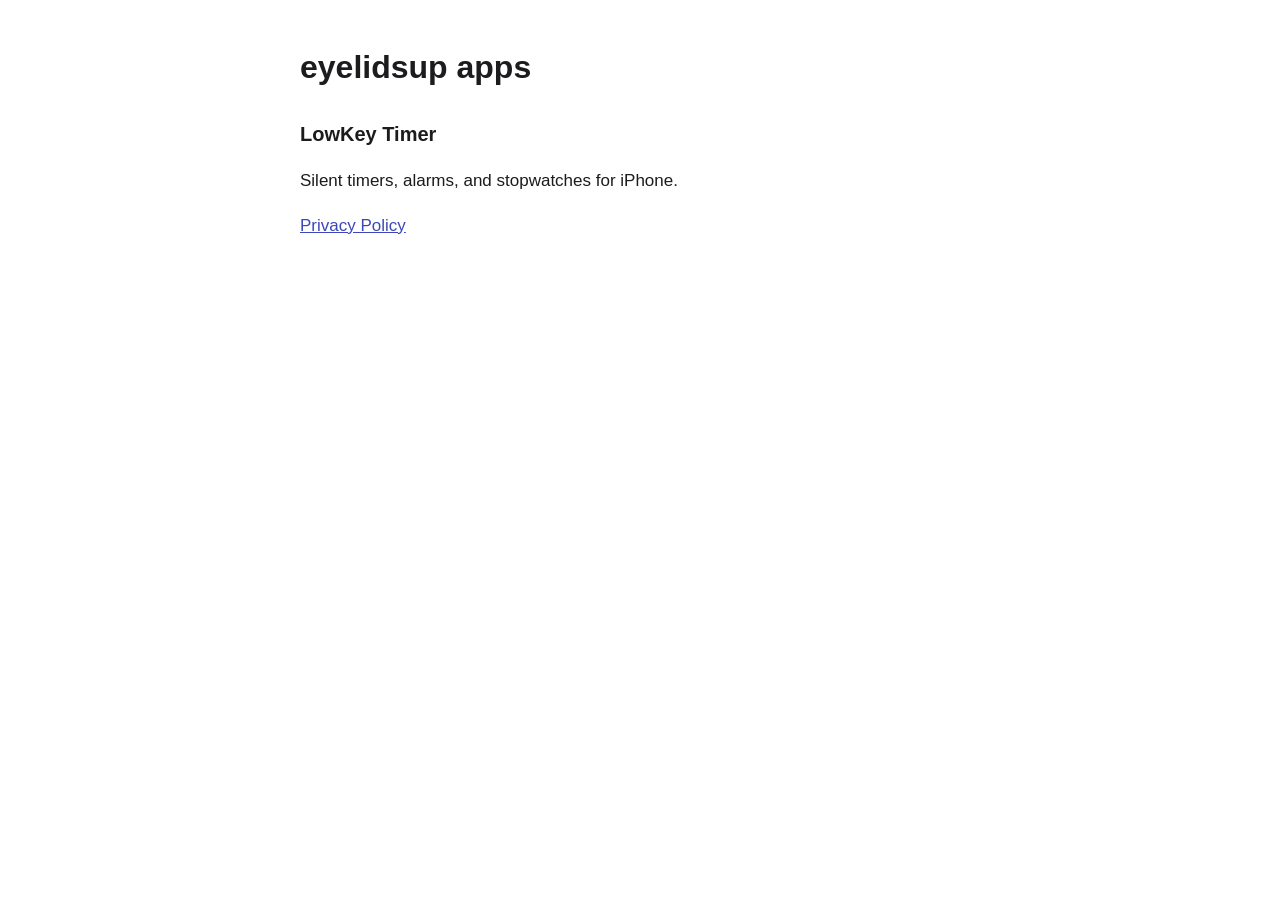
==== index.html @ e225acdd "Add LowKey Timer privacy policy Co-Authored-By: Claude Opus 5.5 <noreply@anthropic.com>" ====
<!doctype html>
<html lang="en">
<head>
<meta charset="utf-8">
<meta name="viewport" content="width=device-width, initial-scale=1">
<title>eyelidsup apps</title>
<link rel="stylesheet" href="/style.css">
</head>
<body>
<main>
<h1>eyelidsup apps</h1>
<h2>LowKey Timer</h2>
<p>Silent timers, alarms, and stopwatches for iPhone.</p>
<p><a href="/lowkey-timer/privacy/">Privacy Policy</a></p>
</main>
</body>
</html>
---- style.css ----
:root { --bg: #ffffff; --text: #1c1c1e; --muted: #5f5e5a; --accent: #3D48B8; }
@media (prefers-color-scheme: dark) {
  :root { --bg: #000000; --text: #f2f2f7; --muted: #aeaeb2; --accent: #5A6AE2; }
}
body { margin: 0; background: var(--bg); color: var(--text);
  font: 17px/1.6 -apple-system, BlinkMacSystemFont, "Helvetica Neue", Arial, sans-serif; }
main { max-width: 680px; margin: 0 auto; padding: 48px 16px 64px; }
h1 { font-size: 32px; line-height: 1.2; margin: 0 0 4px; }
h2 { font-size: 20px; margin: 32px 0 8px; }
.muted { color: var(--muted); }
a { color: var(--accent); }
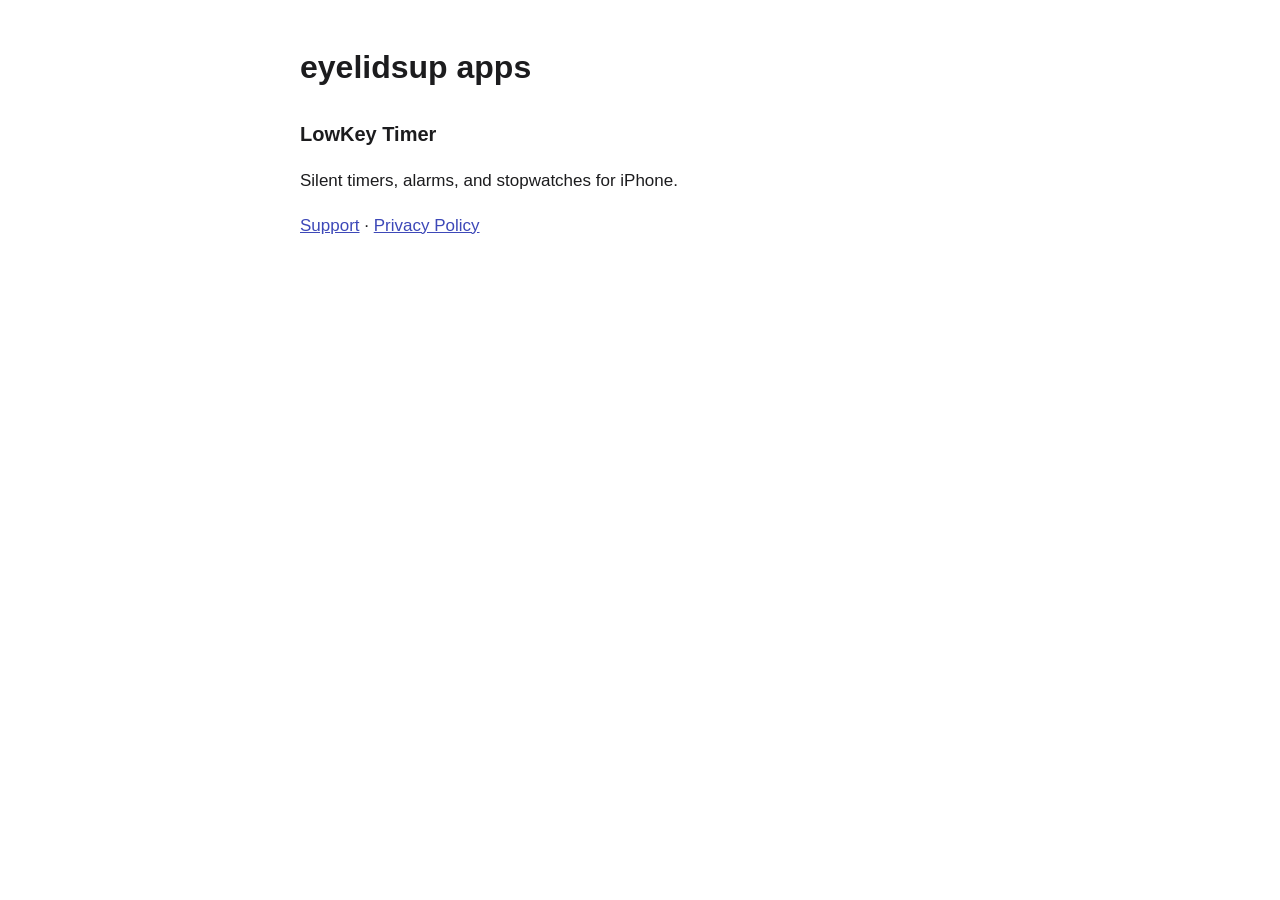
==== commit 71992647: "Add LowKey Timer support page and contact email Co-Authored-By: Claude Opus 5.5 <noreply@anthropic.c" ====
--- a/index.html
+++ b/index.html
@@ -11,7 +11,7 @@
 <h1>eyelidsup apps</h1>
 <h2>LowKey Timer</h2>
 <p>Silent timers, alarms, and stopwatches for iPhone.</p>
-<p><a href="/lowkey-timer/privacy/">Privacy Policy</a></p>
+<p><a href="/lowkey-timer/support/">Support</a> · <a href="/lowkey-timer/privacy/">Privacy Policy</a></p>
 </main>
 </body>
 </html>
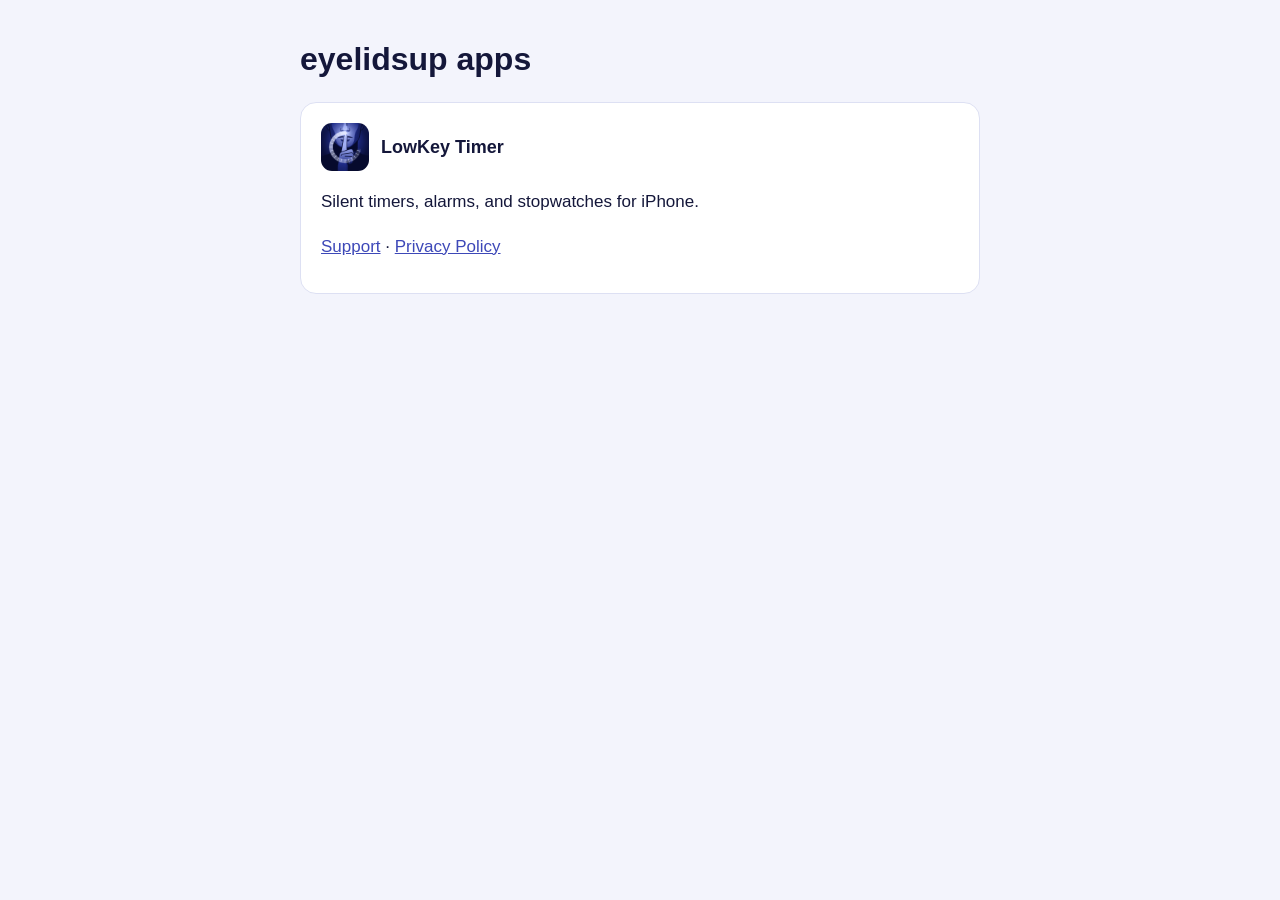
==== commit d64f01f6: "LowKey colors: Hush Blue on navy, app icon header, footer links Co-Authored-By: Claude Opus 5.5 <nor" ====
--- a/index.html
+++ b/index.html
@@ -5,13 +5,19 @@
 <meta name="viewport" content="width=device-width, initial-scale=1">
 <title>eyelidsup apps</title>
 <link rel="stylesheet" href="/style.css">
+<link rel="icon" href="/lowkey-timer/icon.jpg">
+<link rel="apple-touch-icon" href="/lowkey-timer/icon.jpg">
+<meta name="theme-color" content="#f3f4fc" media="(prefers-color-scheme: light)">
+<meta name="theme-color" content="#0b0d22" media="(prefers-color-scheme: dark)">
 </head>
 <body>
 <main>
 <h1>eyelidsup apps</h1>
-<h2>LowKey Timer</h2>
+<div class="card">
+<a class="brand" href="/lowkey-timer/support/" style="margin:16px 0 0"><img src="/lowkey-timer/icon.jpg" alt="">LowKey Timer</a>
 <p>Silent timers, alarms, and stopwatches for iPhone.</p>
 <p><a href="/lowkey-timer/support/">Support</a> · <a href="/lowkey-timer/privacy/">Privacy Policy</a></p>
+</div>
 </main>
 </body>
 </html>
--- a/style.css
+++ b/style.css
@@ -1,11 +1,25 @@
-:root { --bg: #ffffff; --text: #1c1c1e; --muted: #5f5e5a; --accent: #3D48B8; }
+/* LowKey colors: Hush Blue on deep navy, like the app and its lock screen card. */
+:root {
+  --bg: #f3f4fc; --surface: #ffffff; --text: #14173a; --muted: #565b80;
+  --accent: #3d48b8; --rule: #dde0f3;
+}
 @media (prefers-color-scheme: dark) {
-  :root { --bg: #000000; --text: #f2f2f7; --muted: #aeaeb2; --accent: #5A6AE2; }
+  :root {
+    --bg: #0b0d22; --surface: #161a42; --text: #eef0ff; --muted: #a3a8cc;
+    --accent: #7d8af0; --rule: #262b5c;
+  }
 }
 body { margin: 0; background: var(--bg); color: var(--text);
   font: 17px/1.6 -apple-system, BlinkMacSystemFont, "Helvetica Neue", Arial, sans-serif; }
-main { max-width: 680px; margin: 0 auto; padding: 48px 16px 64px; }
+main { max-width: 680px; margin: 0 auto; padding: 40px 16px 64px; }
+.brand { display: flex; align-items: center; gap: 12px; margin-bottom: 28px;
+  color: var(--text); text-decoration: none; font-weight: 600; font-size: 18px; }
+.brand img { width: 48px; height: 48px; border-radius: 11px; }
 h1 { font-size: 32px; line-height: 1.2; margin: 0 0 4px; }
-h2 { font-size: 20px; margin: 32px 0 8px; }
+h2 { font-size: 20px; margin: 32px 0 8px; color: var(--accent); }
 .muted { color: var(--muted); }
 a { color: var(--accent); }
+.card { background: var(--surface); border: 1px solid var(--rule);
+  border-radius: 16px; padding: 4px 20px 16px; margin-top: 24px; }
+footer { margin-top: 48px; padding-top: 16px; border-top: 1px solid var(--rule);
+  color: var(--muted); font-size: 15px; }
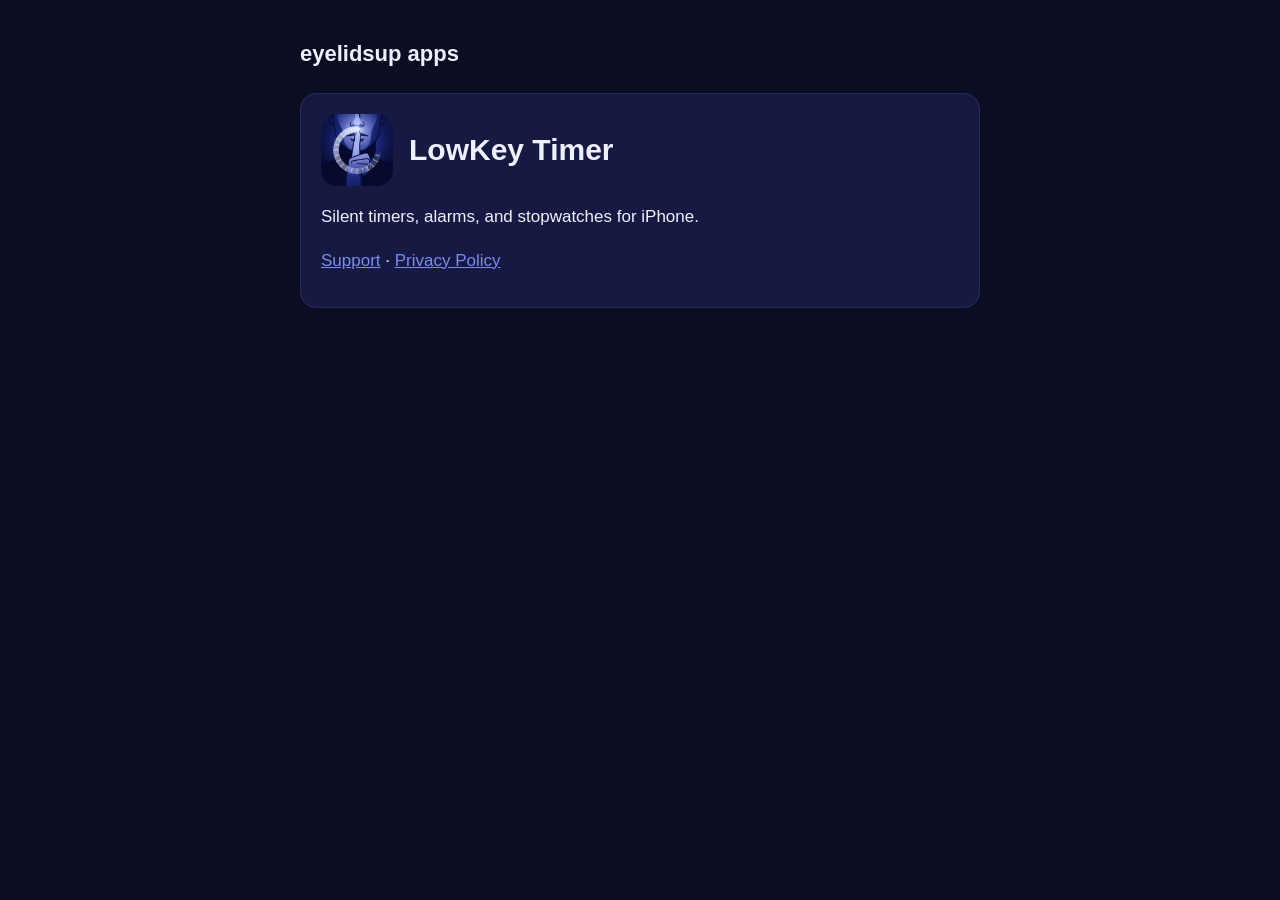
==== commit 879523e2: "Keep the site navy in light mode too, like the app's default Co-Authored-By: Claude Opus 5.5 <norepl" ====
--- a/index.html
+++ b/index.html
@@ -7,8 +7,7 @@
 <link rel="stylesheet" href="/style.css">
 <link rel="icon" href="/lowkey-timer/icon.jpg">
 <link rel="apple-touch-icon" href="/lowkey-timer/icon.jpg">
-<meta name="theme-color" content="#f3f4fc" media="(prefers-color-scheme: light)">
-<meta name="theme-color" content="#0b0d22" media="(prefers-color-scheme: dark)">
+<meta name="theme-color" content="#0b0d22">
 </head>
 <body>
 <main>
--- a/style.css
+++ b/style.css
@@ -1,21 +1,16 @@
-/* LowKey colors: Hush Blue on deep navy, like the app and its lock screen card. */
+/* LowKey colors: Hush Blue on deep navy. Always dark, like the app opens by default. */
 :root {
-  --bg: #f3f4fc; --surface: #ffffff; --text: #14173a; --muted: #565b80;
-  --accent: #3d48b8; --rule: #dde0f3;
-}
-@media (prefers-color-scheme: dark) {
-  :root {
-    --bg: #0b0d22; --surface: #161a42; --text: #eef0ff; --muted: #a3a8cc;
-    --accent: #7d8af0; --rule: #262b5c;
-  }
+  color-scheme: dark;
+  --bg: #0b0d22; --surface: #161a42; --text: #eef0ff; --muted: #a3a8cc;
+  --accent: #7d8af0; --rule: #262b5c;
 }
 body { margin: 0; background: var(--bg); color: var(--text);
   font: 17px/1.6 -apple-system, BlinkMacSystemFont, "Helvetica Neue", Arial, sans-serif; }
 main { max-width: 680px; margin: 0 auto; padding: 40px 16px 64px; }
-.brand { display: flex; align-items: center; gap: 12px; margin-bottom: 28px;
-  color: var(--text); text-decoration: none; font-weight: 600; font-size: 18px; }
-.brand img { width: 48px; height: 48px; border-radius: 11px; }
-h1 { font-size: 32px; line-height: 1.2; margin: 0 0 4px; }
+.brand { display: flex; align-items: center; gap: 16px; margin-bottom: 24px;
+  color: var(--text); text-decoration: none; font-weight: 700; font-size: 30px; line-height: 1.1; }
+.brand img { width: 72px; height: 72px; border-radius: 16px; }
+h1 { font-size: 22px; line-height: 1.3; margin: 0 0 4px; font-weight: 700; }
 h2 { font-size: 20px; margin: 32px 0 8px; color: var(--accent); }
 .muted { color: var(--muted); }
 a { color: var(--accent); }
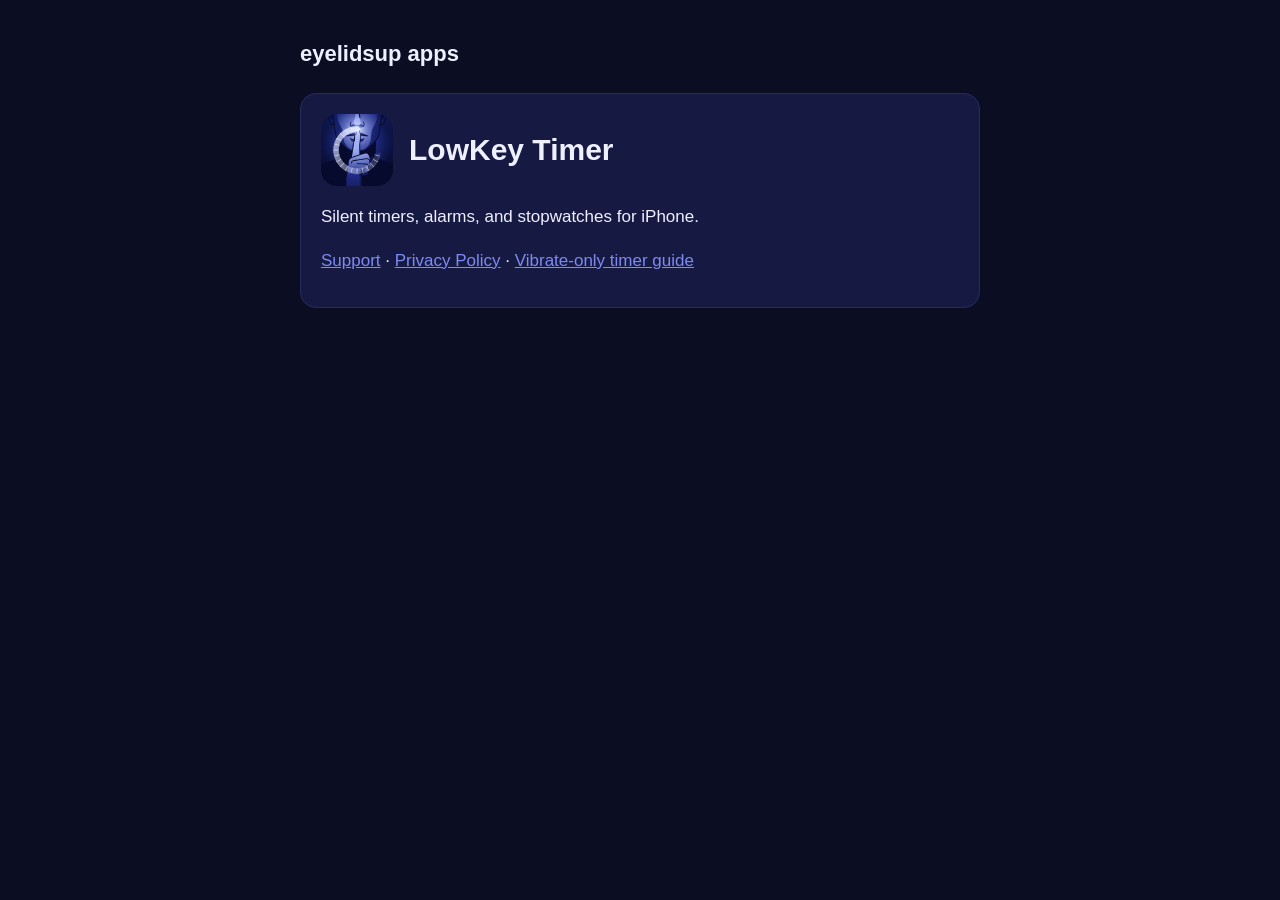
==== commit 793cf2b0: "Link the vibrate-only timer guide from every page Co-Authored-By: Claude Opus 5.5 <noreply@anthropic" ====
--- a/index.html
+++ b/index.html
@@ -15,7 +15,7 @@
 <div class="card">
 <a class="brand" href="/lowkey-timer/support/" style="margin:16px 0 0"><img src="/lowkey-timer/icon.jpg" alt="">LowKey Timer</a>
 <p>Silent timers, alarms, and stopwatches for iPhone.</p>
-<p><a href="/lowkey-timer/support/">Support</a> · <a href="/lowkey-timer/privacy/">Privacy Policy</a></p>
+<p><a href="/lowkey-timer/support/">Support</a> · <a href="/lowkey-timer/privacy/">Privacy Policy</a> · <a href="/lowkey-timer/vibrate-only-timer/">Vibrate-only timer guide</a></p>
 </div>
 </main>
 </body>
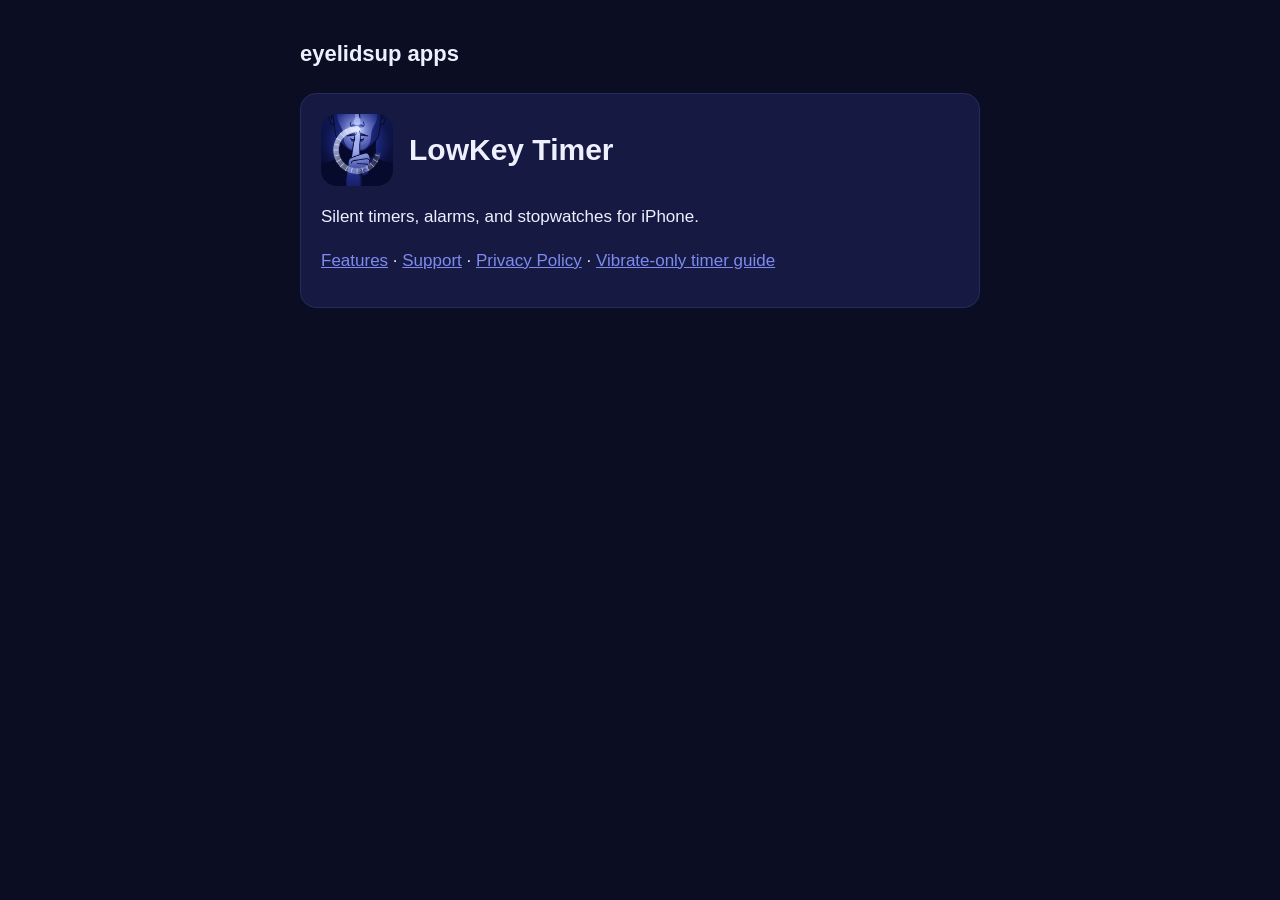
==== commit 5c35c8b4: "Add LowKey Timer home page with features, and link every page to it Co-Authored-By: Claude Opus 5.5 " ====
--- a/index.html
+++ b/index.html
@@ -13,9 +13,9 @@
 <main>
 <h1>eyelidsup apps</h1>
 <div class="card">
-<a class="brand" href="/lowkey-timer/support/" style="margin:16px 0 0"><img src="/lowkey-timer/icon.jpg" alt="">LowKey Timer</a>
+<a class="brand" href="/lowkey-timer/" style="margin:16px 0 0"><img src="/lowkey-timer/icon.jpg" alt="">LowKey Timer</a>
 <p>Silent timers, alarms, and stopwatches for iPhone.</p>
-<p><a href="/lowkey-timer/support/">Support</a> · <a href="/lowkey-timer/privacy/">Privacy Policy</a> · <a href="/lowkey-timer/vibrate-only-timer/">Vibrate-only timer guide</a></p>
+<p><a href="/lowkey-timer/">Features</a> · <a href="/lowkey-timer/support/">Support</a> · <a href="/lowkey-timer/privacy/">Privacy Policy</a> · <a href="/lowkey-timer/vibrate-only-timer/">Vibrate-only timer guide</a></p>
 </div>
 </main>
 </body>
--- a/style.css
+++ b/style.css
@@ -18,3 +18,22 @@
   border-radius: 16px; padding: 4px 20px 16px; margin-top: 24px; }
 footer { margin-top: 48px; padding-top: 16px; border-top: 1px solid var(--rule);
   color: var(--muted); font-size: 15px; }
+
+/* LowKey Timer home page */
+.hero { text-align: center; padding-top: 8px; }
+.hero .brand { justify-content: center; }
+.hero .tagline { font-size: 22px; line-height: 1.35; font-weight: 700; margin: 8px 0 12px; }
+.button { display: inline-block; background: var(--accent); color: #0b0d22; font-weight: 700;
+  text-decoration: none; padding: 12px 24px; border-radius: 999px; margin: 12px 0 4px; }
+.feature { display: flex; gap: 28px; align-items: center; margin-top: 48px; }
+.feature:nth-of-type(even) { flex-direction: row-reverse; }
+.feature .text { flex: 1; min-width: 0; }
+.feature h2 { margin-top: 0; }
+.feature ul { padding-left: 20px; margin: 8px 0 0; }
+.shot { flex: 0 0 220px; margin: 0; }
+.shot img, .shot video { display: block; width: 100%; border-radius: 28px;
+  border: 1px solid var(--rule); background: var(--surface); }
+@media (max-width: 600px) {
+  .feature, .feature:nth-of-type(even) { flex-direction: column; align-items: stretch; gap: 16px; }
+  .shot { flex: none; width: 70%; max-width: 260px; margin: 0 auto; }
+}
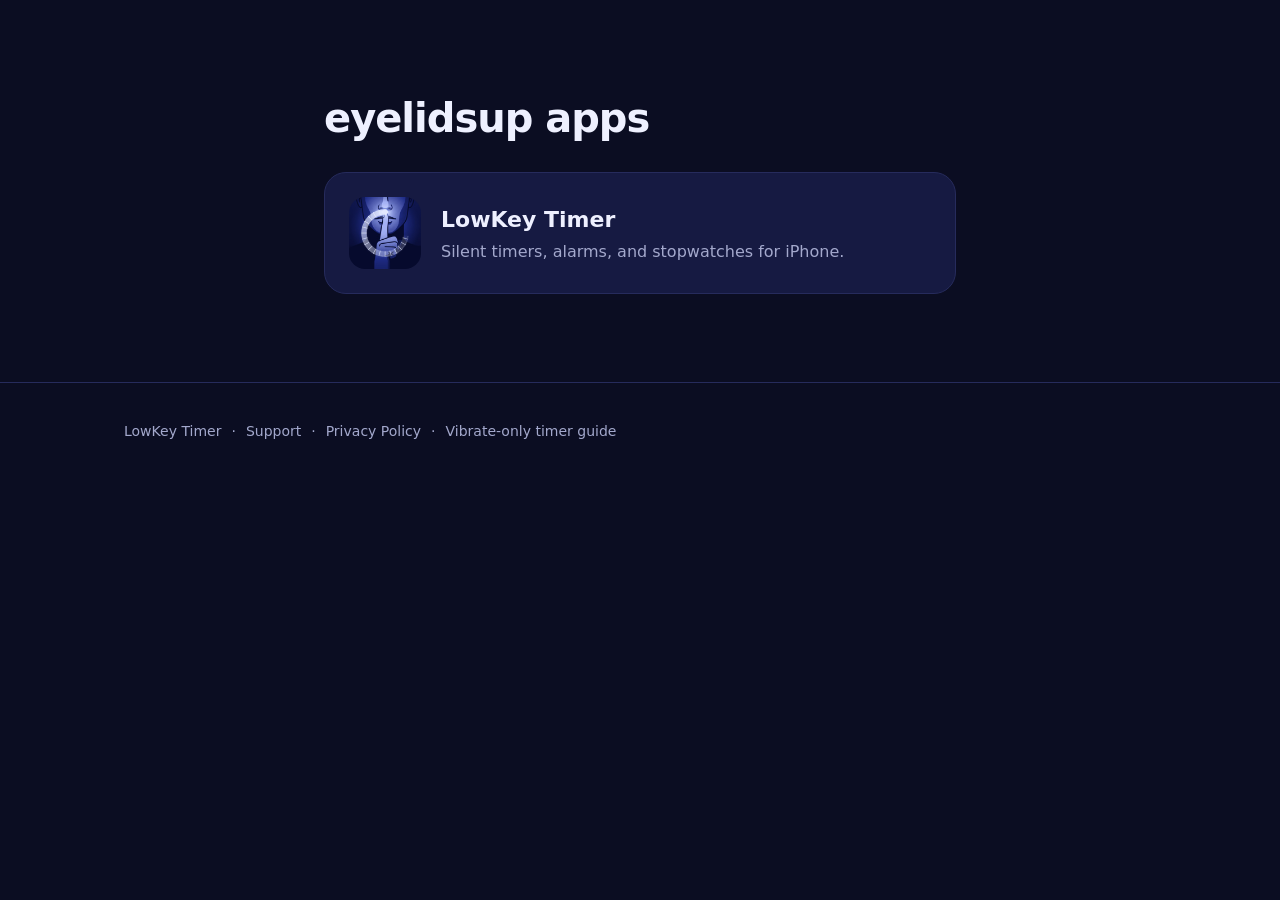
==== commit e28dc9e1: "New site design from the Design handoff, with screen recordings and the App Store badge Co-Authored-" ====
--- a/index.html
+++ b/index.html
@@ -4,19 +4,27 @@
 <meta charset="utf-8">
 <meta name="viewport" content="width=device-width, initial-scale=1">
 <title>eyelidsup apps</title>
-<link rel="stylesheet" href="/style.css">
+<link rel="stylesheet" href="/style.css?v=2">
 <link rel="icon" href="/lowkey-timer/icon.jpg">
 <link rel="apple-touch-icon" href="/lowkey-timer/icon.jpg">
 <meta name="theme-color" content="#0b0d22">
 </head>
 <body>
-<main>
+<main class="apps">
 <h1>eyelidsup apps</h1>
-<div class="card">
-<a class="brand" href="/lowkey-timer/" style="margin:16px 0 0"><img src="/lowkey-timer/icon.jpg" alt="">LowKey Timer</a>
+<div class="app-card">
+<a href="/lowkey-timer/"><img src="/lowkey-timer/icon.jpg" alt="LowKey Timer app icon"></a>
+<div>
+<h2><a href="/lowkey-timer/">LowKey Timer</a></h2>
 <p>Silent timers, alarms, and stopwatches for iPhone.</p>
-<p><a href="/lowkey-timer/">Features</a> · <a href="/lowkey-timer/support/">Support</a> · <a href="/lowkey-timer/privacy/">Privacy Policy</a> · <a href="/lowkey-timer/vibrate-only-timer/">Vibrate-only timer guide</a></p>
+</div>
 </div>
 </main>
+<footer class="site-footer"><div>
+<a href="/lowkey-timer/">LowKey Timer</a><span aria-hidden="true">·</span>
+<a href="/lowkey-timer/support/">Support</a><span aria-hidden="true">·</span>
+<a href="/lowkey-timer/privacy/">Privacy Policy</a><span aria-hidden="true">·</span>
+<a href="/lowkey-timer/vibrate-only-timer/">Vibrate-only timer guide</a>
+</div></footer>
 </body>
 </html>
--- a/style.css
+++ b/style.css
@@ -1,39 +1,120 @@
-/* LowKey colors: Hush Blue on deep navy. Always dark, like the app opens by default. */
+/* LowKey Timer site. Hush Blue on deep navy, always dark like the app's default look.
+   Phone-first with no media queries: rows wrap, sizes scale with clamp(). */
 :root {
   color-scheme: dark;
-  --bg: #0b0d22; --surface: #161a42; --text: #eef0ff; --muted: #a3a8cc;
-  --accent: #7d8af0; --rule: #262b5c;
+  --bg: #0b0d22;
+  --surface: #161a42;
+  --line: #262b5c;
+  --text: #eef0ff;
+  --muted: #a3a8cc;
+  --accent: #7d8af0;
+  --font: -apple-system, BlinkMacSystemFont, "SF Pro Text", system-ui, sans-serif;
 }
-body { margin: 0; background: var(--bg); color: var(--text);
-  font: 17px/1.6 -apple-system, BlinkMacSystemFont, "Helvetica Neue", Arial, sans-serif; }
-main { max-width: 680px; margin: 0 auto; padding: 40px 16px 64px; }
-.brand { display: flex; align-items: center; gap: 16px; margin-bottom: 24px;
-  color: var(--text); text-decoration: none; font-weight: 700; font-size: 30px; line-height: 1.1; }
-.brand img { width: 72px; height: 72px; border-radius: 16px; }
-h1 { font-size: 22px; line-height: 1.3; margin: 0 0 4px; font-weight: 700; }
-h2 { font-size: 20px; margin: 32px 0 8px; color: var(--accent); }
-.muted { color: var(--muted); }
+* { box-sizing: border-box; }
+body { margin: 0; background: var(--bg); color: var(--text); font-family: var(--font);
+  line-height: 1.5; -webkit-font-smoothing: antialiased; }
 a { color: var(--accent); }
-.card { background: var(--surface); border: 1px solid var(--rule);
-  border-radius: 16px; padding: 4px 20px 16px; margin-top: 24px; }
-footer { margin-top: 48px; padding-top: 16px; border-top: 1px solid var(--rule);
-  color: var(--muted); font-size: 15px; }
+a:hover { color: var(--text); }
+img, video { display: block; }
 
-/* LowKey Timer home page */
-.hero { text-align: center; padding-top: 8px; }
-.hero .brand { justify-content: center; }
-.hero .tagline { font-size: 22px; line-height: 1.35; font-weight: 700; margin: 8px 0 12px; }
-.button { display: inline-block; background: var(--accent); color: #0b0d22; font-weight: 700;
-  text-decoration: none; padding: 12px 24px; border-radius: 999px; margin: 12px 0 4px; }
-.feature { display: flex; gap: 28px; align-items: center; margin-top: 48px; }
-.feature:nth-of-type(even) { flex-direction: row-reverse; }
-.feature .text { flex: 1; min-width: 0; }
-.feature h2 { margin-top: 0; }
-.feature ul { padding-left: 20px; margin: 8px 0 0; }
-.shot { flex: 0 0 220px; margin: 0; }
-.shot img, .shot video { display: block; width: 100%; border-radius: 28px;
-  border: 1px solid var(--rule); background: var(--surface); }
-@media (max-width: 600px) {
-  .feature, .feature:nth-of-type(even) { flex-direction: column; align-items: stretch; gap: 16px; }
-  .shot { flex: none; width: 70%; max-width: 260px; margin: 0 auto; }
-}
+/* Header and footer (every page) */
+.site-header { max-width: 1080px; margin: 0 auto; padding: 20px 24px; display: flex;
+  align-items: center; justify-content: space-between; gap: 16px; }
+.home-link { display: flex; align-items: center; gap: 10px; min-height: 44px;
+  color: var(--text); text-decoration: none; font-weight: 600; font-size: 17px; }
+.home-link img { width: 32px; height: 32px; border-radius: 8px; }
+.site-header nav { display: flex; gap: 4px; font-size: 15px; }
+.site-header nav a { padding: 12px 10px; color: var(--muted); text-decoration: none; }
+.site-header nav a[aria-current="page"], .site-header nav a:hover { color: var(--text); }
+.site-footer { border-top: 1px solid var(--line); }
+.site-footer div { max-width: 1080px; margin: 0 auto; padding: 28px 24px 40px; display: flex;
+  flex-wrap: wrap; align-items: center; gap: 4px 0; font-size: 14px; color: var(--muted); }
+.site-footer a { padding: 10px 0; color: var(--muted); text-decoration: none; }
+.site-footer a:hover { color: var(--text); }
+.site-footer span { padding: 0 10px; }
+
+/* Home: hero */
+.hero { max-width: 760px; margin: 0 auto; padding: clamp(48px, 9vw, 112px) 24px clamp(64px, 10vw, 128px);
+  text-align: center; display: flex; flex-direction: column; align-items: center; }
+.hero-icon { position: relative; width: 132px; height: 132px; display: flex; align-items: center;
+  justify-content: center; margin-bottom: 28px; }
+.hero-icon::before { content: ""; position: absolute; inset: -70px; border-radius: 50%;
+  background: radial-gradient(closest-side, rgba(125,138,240,.28), rgba(125,138,240,0)); }
+.hero-icon img { position: relative; width: 120px; height: 120px; border-radius: 27px;
+  box-shadow: 0 0 0 1px var(--line), 0 24px 60px rgba(0,0,0,.5); }
+.hero h1 { margin: 0 0 14px; font-size: 19px; font-weight: 600; letter-spacing: .01em; color: var(--accent); }
+.tagline { margin: 0; font-size: clamp(38px, 6.4vw, 68px); line-height: 1.04; font-weight: 700;
+  letter-spacing: -.035em; text-wrap: balance; }
+.pitch { margin: 22px 0 0; max-width: 540px; font-size: clamp(17px, 1.6vw, 20px); color: var(--muted);
+  text-wrap: pretty; }
+.badge { display: inline-flex; min-height: 44px; border-radius: 9px; margin-top: 34px; }
+.badge img { height: 54px; width: auto; }
+.price { margin: 14px 0 0; font-size: 14px; color: var(--muted); }
+
+/* Home: feature sections */
+.section { border-top: 1px solid var(--line); padding: clamp(56px, 9vw, 112px) 24px; }
+.row { max-width: 1080px; margin: 0 auto; display: flex; flex-wrap: wrap; align-items: center;
+  justify-content: center; gap: 48px 96px; }
+.row.flip { flex-direction: row-reverse; }
+.text { flex: 1 1 320px; max-width: 460px; }
+.label { margin: 0 0 12px; font-size: 14px; font-weight: 600; color: var(--accent); }
+.section h2 { margin: 0; font-size: clamp(30px, 3.6vw, 42px); line-height: 1.1; font-weight: 700;
+  letter-spacing: -.025em; }
+.dots { margin: 20px 0 0; padding: 0; list-style: none; display: flex; flex-direction: column; gap: 10px; }
+.dots li { position: relative; padding-left: 18px; font-size: 17px; color: var(--muted); }
+.dots li::before { content: ""; position: absolute; left: 0; top: 10px; width: 6px; height: 6px;
+  border-radius: 50%; background: var(--accent); }
+.highlights { margin: 24px 0 0; padding: 0; list-style: none; display: flex; flex-direction: column; gap: 18px; }
+.highlights li { display: flex; align-items: flex-start; gap: 14px; font-size: 16px; color: var(--muted); }
+.tile { flex: 0 0 auto; width: 36px; height: 36px; border-radius: 10px; background: var(--surface);
+  border: 1px solid var(--line); display: flex; align-items: center; justify-content: center; }
+.highlights strong { display: block; font-size: 17px; font-weight: 600; color: var(--text); }
+
+/* Phone frame for recordings and screenshots */
+.phone { flex: 0 0 auto; width: 260px; aspect-ratio: 1170 / 2532; padding: 9px; border-radius: 46px;
+  background: var(--surface); border: 1px solid var(--line); box-shadow: 0 30px 80px rgba(0,0,0,.45); margin: 0; }
+.screen { width: 100%; height: 100%; border-radius: 37px; overflow: hidden; background: var(--bg); }
+.screen img, .screen video { width: 100%; height: 100%; object-fit: cover; }
+
+/* Home: closing cards */
+.center { max-width: 620px; margin: 0 auto; text-align: center; }
+.cards { max-width: 1080px; margin: 48px auto 0; display: flex; flex-wrap: wrap; gap: 16px; }
+.card { flex: 1 1 260px; padding: 28px; border-radius: 22px; background: var(--surface); border: 1px solid var(--line); }
+.card h3 { margin: 0; font-size: 19px; font-weight: 600; }
+.card p { margin: 8px 0 0; font-size: 16px; color: var(--muted); }
+.closing { margin-top: 48px; display: flex; justify-content: center; }
+.closing .badge { margin-top: 0; }
+
+/* Text pages: Support, Guide, Privacy */
+.page { max-width: 680px; margin: 0 auto; padding: clamp(40px, 7vw, 88px) 24px clamp(64px, 9vw, 112px); line-height: 1.55; }
+.page h1 { margin: 0; font-size: clamp(36px, 5vw, 52px); line-height: 1.08; font-weight: 700; letter-spacing: -.03em; }
+.page h2 { margin: 48px 0 8px; font-size: 24px; font-weight: 700; letter-spacing: -.015em; }
+.page p, .page li { color: var(--muted); }
+.page strong { color: var(--text); }
+.page .lead { font-size: 18px; margin-top: 20px; }
+.page .effective { margin-top: 12px; font-size: 15px; }
+.contact { margin-top: 28px; padding: 24px 26px; border-radius: 20px; background: var(--surface);
+  border: 1px solid var(--line); display: flex; flex-wrap: wrap; align-items: center; justify-content: space-between; gap: 16px; }
+.contact p { margin: 0; flex: 1 1 240px; font-size: 18px; color: var(--text); }
+.button { display: inline-flex; align-items: center; min-height: 44px; padding: 0 18px; border-radius: 12px;
+  background: var(--accent); color: var(--bg); font-size: 16px; font-weight: 600; text-decoration: none; }
+.button:hover { color: var(--bg); background: #9aa4f5; }
+.page h2.faq-title { margin-top: 56px; }
+details { border-bottom: 1px solid var(--line); }
+summary { cursor: pointer; list-style: none; display: flex; align-items: center; justify-content: space-between;
+  gap: 16px; min-height: 44px; padding: 18px 0; font-size: 18px; font-weight: 600; color: var(--text); }
+summary::-webkit-details-marker { display: none; }
+summary svg { flex: 0 0 auto; transition: transform .2s; }
+details[open] summary svg { transform: rotate(180deg); }
+details p { margin: 0 0 20px; font-size: 16px; }
+
+/* Developer root page */
+.apps { max-width: 680px; margin: 0 auto; padding: clamp(40px, 7vw, 88px) 24px; }
+.apps h1 { margin: 0 0 24px; font-size: clamp(30px, 4vw, 40px); letter-spacing: -.025em; }
+.app-card { display: flex; flex-wrap: wrap; align-items: center; gap: 20px; padding: 24px; border-radius: 22px;
+  background: var(--surface); border: 1px solid var(--line); }
+.app-card img { width: 72px; height: 72px; border-radius: 16px; }
+.app-card div { flex: 1 1 240px; }
+.app-card h2 { margin: 0; font-size: 22px; }
+.app-card h2 a { color: var(--text); text-decoration: none; }
+.app-card p { margin: 4px 0 0; color: var(--muted); }
